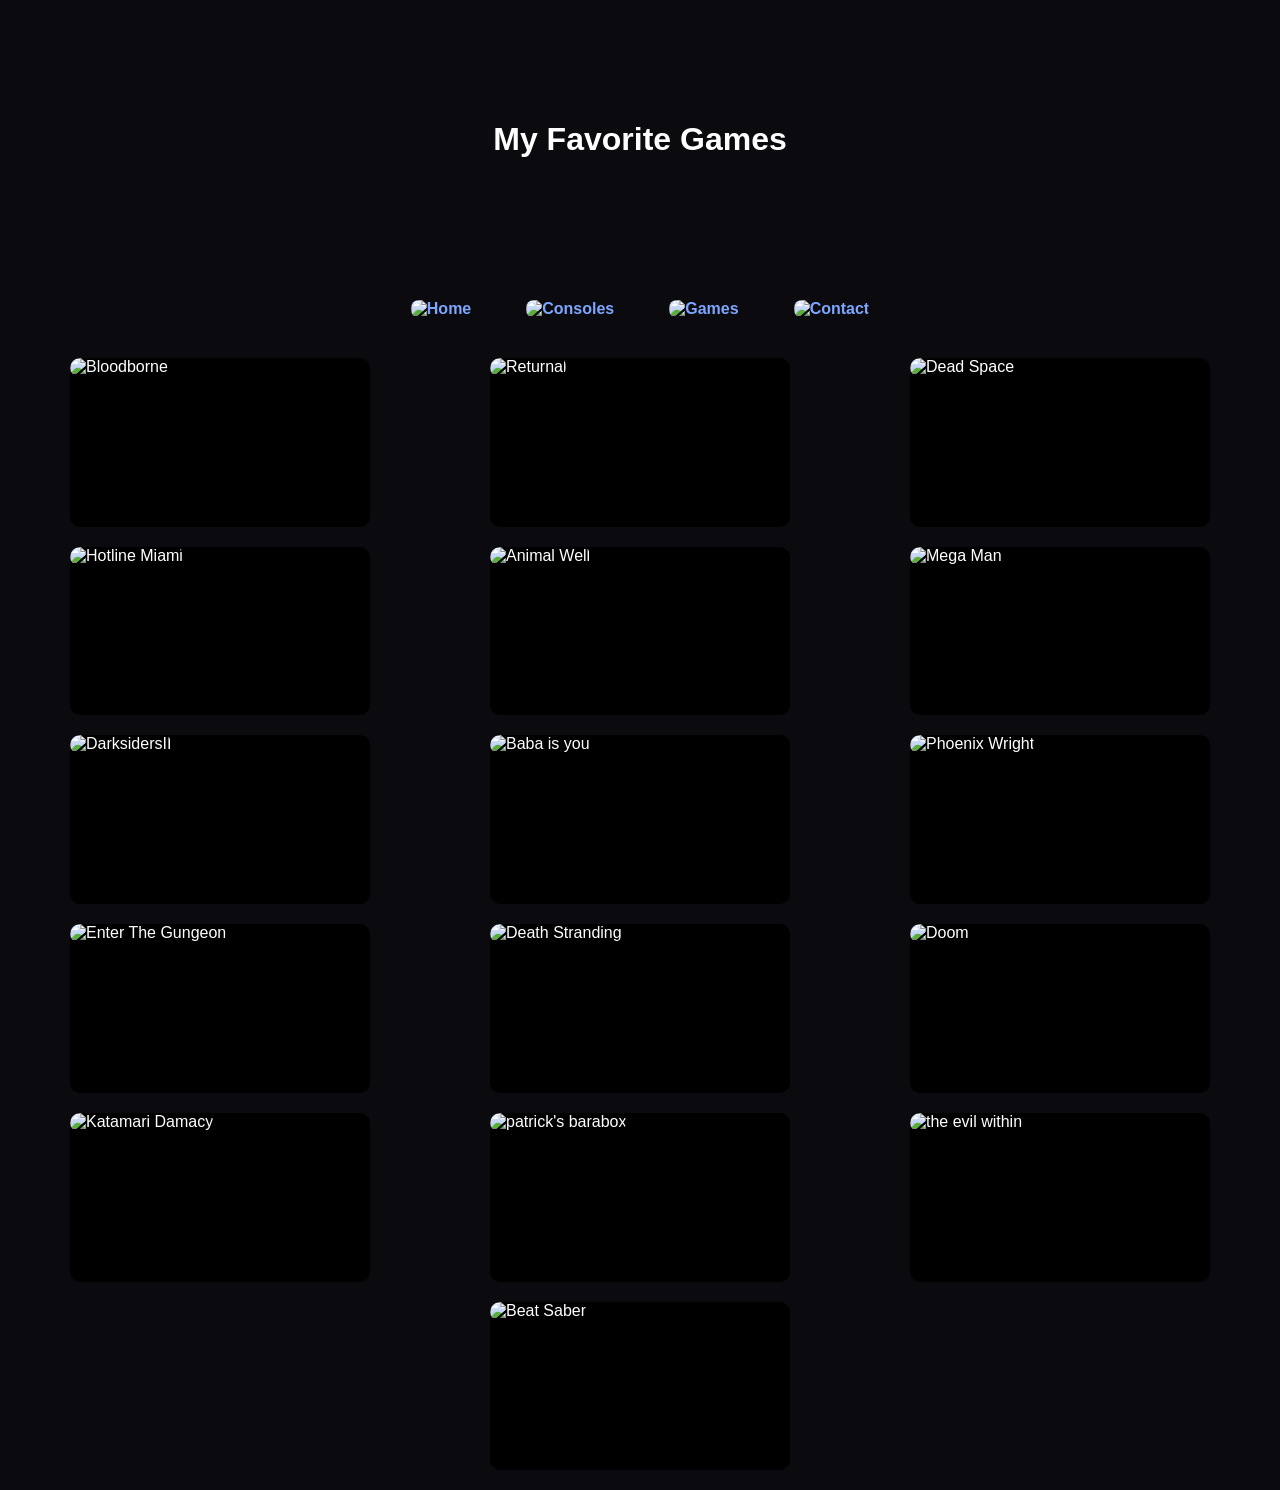
==== games.html @ de4f8e0d "Add files via upload" ====
<!DOCTYPE html>
<html lang="en">

<head>
    <meta charset="UTF-8">
    <title>Favorite Games</title>
    <link rel="stylesheet" href="style.css">
    <script src="script.js" defer></script>
</head>

<body>
    <div class="video-background">
        <video autoplay loop muted playsinline>
            <source src="data/Etgmenu.mp4" type="video/mp4">
        </video>
    </div>
    <div class="content">
        <h1 class="hero">My Favorite Games</h1>
        <nav class="nav-icons">
            <a href="index.html"><img src="data/gifs/newhouse.jpg" data-gif="data/gifs/newhouse.gif" class="hover-gif"
                    alt="Home"></a>
            <a href="consoles.html"><img src="data/gifs/game-console.jpg" data-gif="data/gifs/game-console.gif"
                    class="hover-gif" alt="Consoles"></a>
            <a href="games.html"><img src="data/gifs/game-over.jpg" data-gif="data/gifs/game-over.gif" class="hover-gif"
                    alt="Games"></a>
            <a href="contact.html"><img src="data/gifs/contact.jpg" data-gif="data/gifs/contact.gif" class="hover-gif"
                    alt="Contact"></a>
        </nav>




        <div class="card-grid">

            <div class="card">
                <div class="img-wrapper">
                    <img src="data/Images/Bloodborne.jpg" alt="Bloodborne">
                </div>
                <div class="details">
                    <h3>Bloodborne</h3>
                    <p>A gothic nightmare full of beasts and secrets.</p>
                </div>
            </div>

            <div class="card">
                <div class="img-wrapper">
                    <img src="data/Images/returnal.jpg" alt="Returnal">
                </div>
                <div class="details">
                    <h3>Returnal</h3>
                    <p>A mind-bending sci-fi roguelike with an amazing atmosphere.</p>
                </div>
            </div>

            <div class="card">
                <div class="img-wrapper">
                    <img src="data/gifs/deadspace.gif" alt="Dead Space">
                </div>
                <div class="details">
                    <h3>Dead Space</h3>
                    <p>A horror masterpiece with a romantic tragedy hidden inside.</p>
                </div>
            </div>
            <div class="card">
                <div class="img-wrapper">
                    <img src="data/Images/hotlinemiami.jpg" alt="Hotline Miami">
                </div>
                <div class="details">
                    <h3>Hotline Miami</h3>
                    <p>Fast, brutal, and unforgettable pixel violence.</p>
                </div>
            </div>
            <div class="card">
                <div class="img-wrapper">
                    <img src="data/Images/ANIMALWELL.jpeg" alt="Animal Well">
                </div>
                <div class="details">
                    <h3>Animal Well</h3>
                    <p>Mysterious, quiet, and beautifully designed puzzles.</p>
                </div>
            </div>
            <div class="card">
                <div class="img-wrapper">
                    <img src="data/Images/megaman.png" alt="Mega Man">
                </div>
                <div class="details">
                    <h3>Mega Man</h3>
                    <p>Classic platforming perfection.</p>
                </div>
            </div>
            <div class="card">
                <div class="img-wrapper">
                    <img src="data/Images/DarksidersII.jpg" alt="DarksidersII">
                </div>
                <div class="details">
                    <h3>DarksidersII</h3>
                    <p>a hack and slash action-adventure game.</p>
                </div>
            </div>
            <div class="card">
                <div class="img-wrapper">
                    <img src="data/Images/babaisyoulogo.jpg" alt="Baba is you">
                </div>
                <div class="details">
                    <h3>Baba is you</h3>
                    <p>a puzzle game</p>
                </div>
            </div>
            <div class="card">
                <div class="img-wrapper">
                    <img src="data/Images/phoenixwright.avif" alt="Phoenix Wright">
                </div>
                <div class="details">
                    <h3>Phoenix Wright</h3>
                    <p>Phoenix Wright: Ace Attorney is a visual novel adventure game</p>
                </div>
            </div>
            <div class="card">
                <div class="img-wrapper">
                    <img src="data/gifs/Etg.gif" alt="Enter The Gungeon">
                </div>
                <div class="details">
                    <h3>Enter The Gungeon</h3>
                    <p>a roguelike fast-paced action-adventure game</p>
                </div>
            </div>
            <div class="card">
                <div class="img-wrapper">
                    <img src="data/gifs/deathstranding.gif" alt="Death Stranding">
                </div>
                <div class="details">
                    <h3>Death Stranding</h3>
                    <p>open world game created by Hideo Kojima.</p>
                </div>
            </div>
            <div class="card">
                <div class="img-wrapper">
                    <img src="data/Images/doom.png" alt="Doom">
                </div>
                <div class="details">
                    <h3>Doom</h3>
                    <p>first-person shooter game.</p>
                </div>
            </div>
            <div class="card">
                <div class="img-wrapper">
                    <img src="data/Images/katamaridamacy.jpeg" alt="Katamari Damacy">
                </div>
                <div class="details">
                    <h3>Katamari Damacy</h3>
                    <p>roll a ball and collect everything in the world.</p>
                </div>
            </div>
            <div class="card">
                <div class="img-wrapper">
                    <img src="data/Images/patrick'sbarabox.png" alt="patrick's barabox">
                </div>
                <div class="details">
                    <h3>patrick's barabox</h3>
                    <p>a puzzle game</p>
                </div>
            </div>
            <div class="card">
                <div class="img-wrapper">
                    <img src="data/Images/theevilwithin.webp" alt="the evil within">
                </div>
                <div class="details">
                    <h3>the evil within</h3>
                    <p>horror game.</p>
                </div>
            </div>
            <div class="card">
                <div class="img-wrapper">
                    <img src="data/Images/BeatSaber.jpg" alt="Beat Saber">
                </div>
                <div class="details">
                    <h3>Beat Saber</h3>
                    <p>VR music-based rhythm game.</p>
                </div>
            </div>
        </div>
    </div>
</body>

</html>
---- style.css ----
body {
    font-family: Arial, sans-serif;
    background-color: #0a0a0f;
    color: #eee;
    margin: 0;
    padding: 0;
}

nav a {
    margin: 0 15px;
    color: #7da6ff;
    text-decoration: none;
    font-weight: bold;
    transition: 0.3s ease;
}

nav a:hover {
    text-decoration: underline;
    padding: 5px 10px;
    background-color: #333;
    border-radius: 5px;
}

main {
    padding: 15px;
}

img {
    width: 50px;
    border-radius: 8px;
}

table {
    width: 80%;
    border-collapse: collapse;
    margin: 20px 0;
}

table,
th,
td {
    border: 1px solid #555;
    padding: 10px;
}

th {
    background-color: #333;
}

footer {
    background-color: #333;
    text-align: center;
    padding: 10px;
    margin-top: 30px;
}

form {
    display: flex;
    flex-direction: column;
    width: 300px;
}

input,
textarea {
    margin-bottom: 10px;
    padding: 8px;
}

.hero {
    background-image: url('');
    background-size: contain;
    background-position: center;
    padding: 100px;
    text-align: center;
    color: #ffffff;
    border-radius: 100px;
}

img:hover {
    transform: scale(1.05);
    transition: 0.3s ease;
}

.game-card {
    background-color: #1b1b1b;
    padding: 15px;
    margin: 10px;
    border-radius: 10px;
    box-shadow: 0 0 10px #000;
}

.light-mode {
    background-color: #eee;
    color: #111;
}





/* Background video container */
.video-background {
    position: fixed;
    top: 0;
    left: 0;
    height: 100vh;
    width: 100vw;
    overflow: hidden;
    z-index: -1;
}

/* Keep video stable */
.video-background video {
    position: absolute;
    top: 50%;
    left: 50%;
    width: 100%;
    height: 100%;
    object-fit: cover;
    /* keeps video ratio without zooming in */
    transform: translate(-50%, -50%);
    filter: brightness(1);
}


/* Content stays above */
.content {
    position: relative;
    z-index: 2;
    color: white;
}


.nav-icons {
    display: flex;
    justify-content: center;
    gap: 25px;
    padding: 20px;
}

.nav-icons img {
    width: 150px;
    height: 150px;
    object-fit: contain;
    cursor: pointer;
    transition: transform 0.2s, filter 0.3s;

}


.nav-icons img:hover {
    transform: scale(1.15);
    filter: drop-shadow(0 0 12px #800080);
}

.card {
    display: flex;
    margin: auto;
    flex-direction: column;
    width: 300px;
    border-radius: 10px;
    overflow: hidden;
    background: #000;
    opacity: 1;
    cursor: pointer;
    transition: 0.3s;
}

/* 16:9 wrapper */
.img-wrapper {
    width: 100%;
    aspect-ratio: 16/9;
}

.img-wrapper img {
    width: 100%;
    height: 100%;
    object-fit: cover;

    /* THIS IS IMPORTANT: allow clicking through the image */
    pointer-events: none;
}

.card:hover {
    transform: scale(1.03);
    box-shadow: 0 0 20px #800080;
}

.details {
    max-height: 0;
    overflow: hidden;
    padding: 0 12px;
    color: white;
    background: #000c;
    transition: 0.4s ease;
}

.card.active .details {
    max-height: 200px;
    padding: 12px;
}

.card-grid {
    display: flex;
    flex-wrap: wrap;
    gap: 20px;
    justify-content: center;
    padding: 20px;
}

.hover-gif {
    width: 150px;
    cursor: pointer;
}
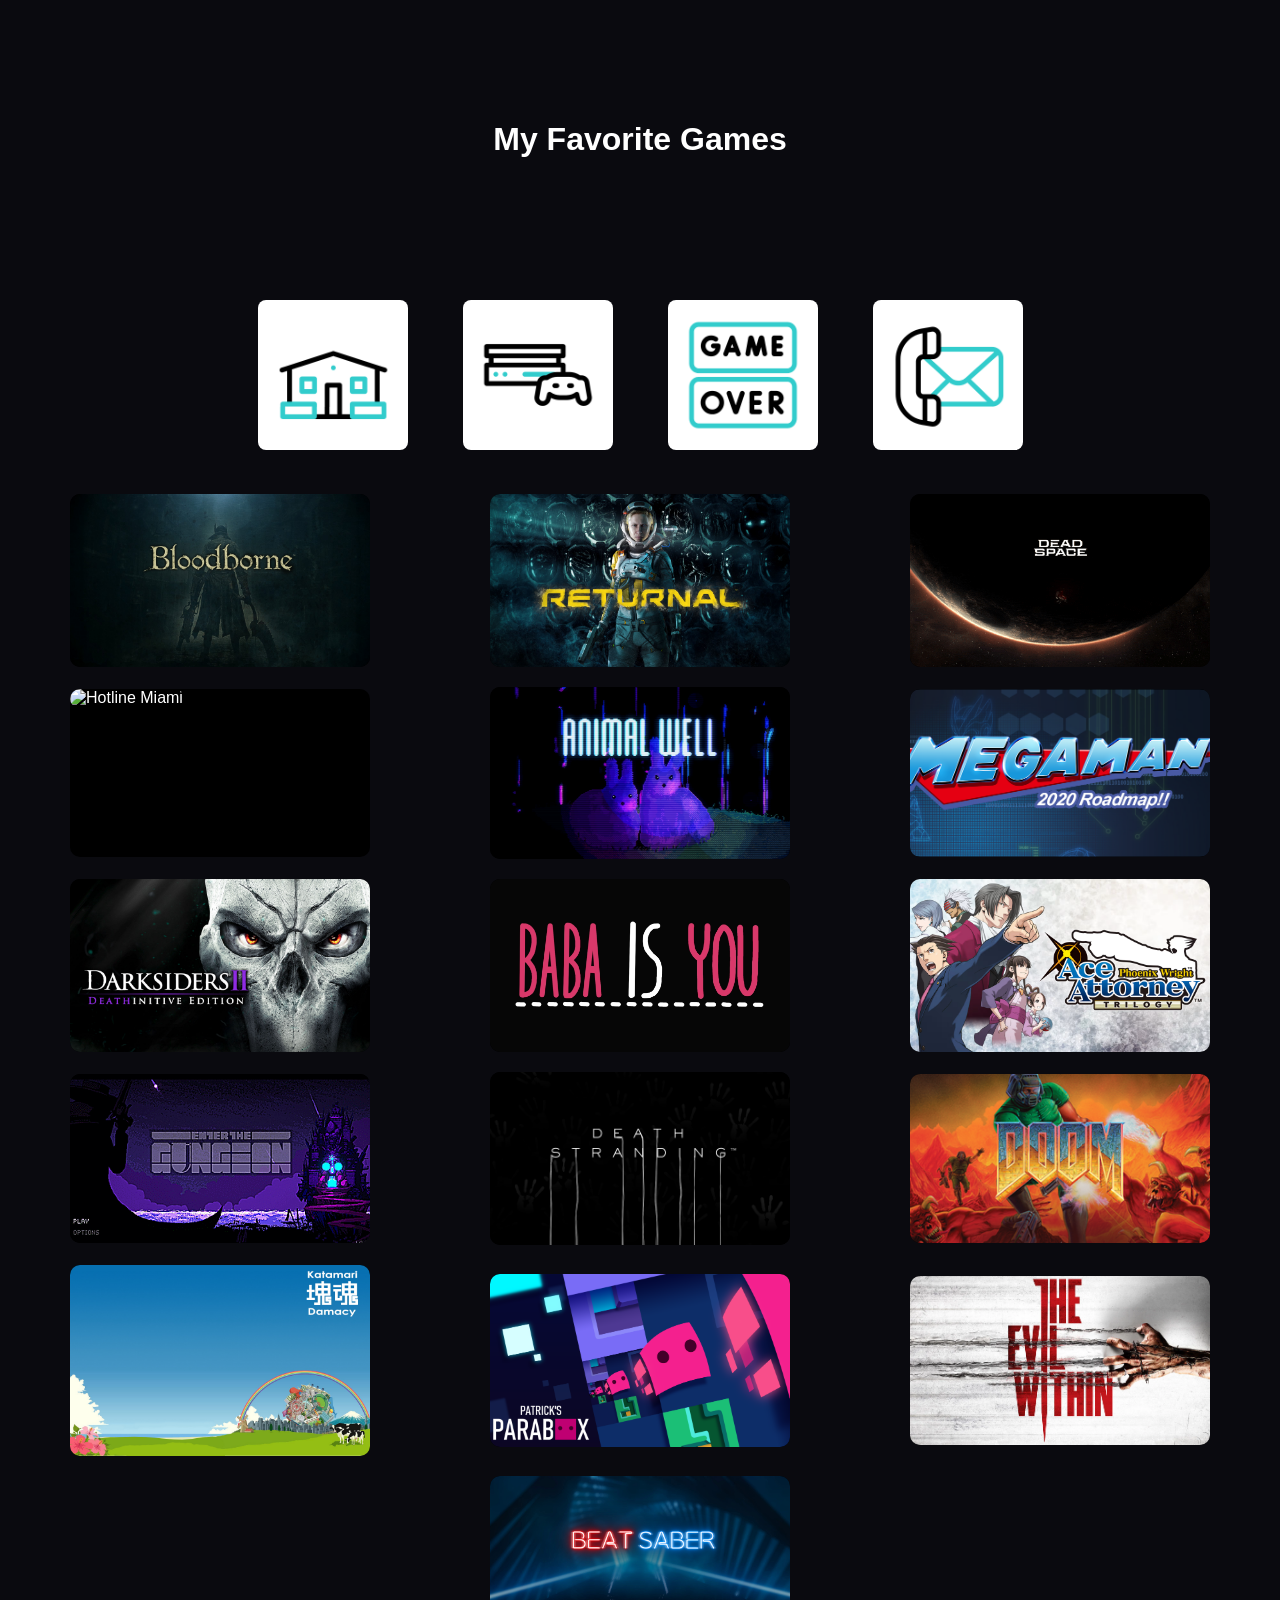
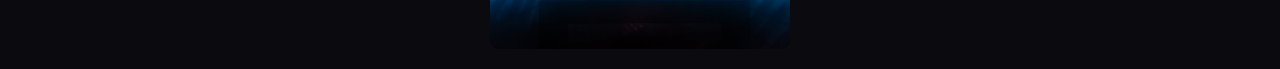
==== commit bad3cf0b: "Update games.html" ====
--- a/games.html
+++ b/games.html
@@ -11,7 +11,7 @@
 <body>
     <div class="video-background">
         <video autoplay loop muted playsinline>
-            <source src="data/Etgmenu.mp4" type="video/mp4">
+            <source src="data/videos/Etgmenu.mp4" type="video/mp4">
         </video>
     </div>
     <div class="content">
@@ -182,4 +182,5 @@
     </div>
 </body>
 
-</html>+
+</html>
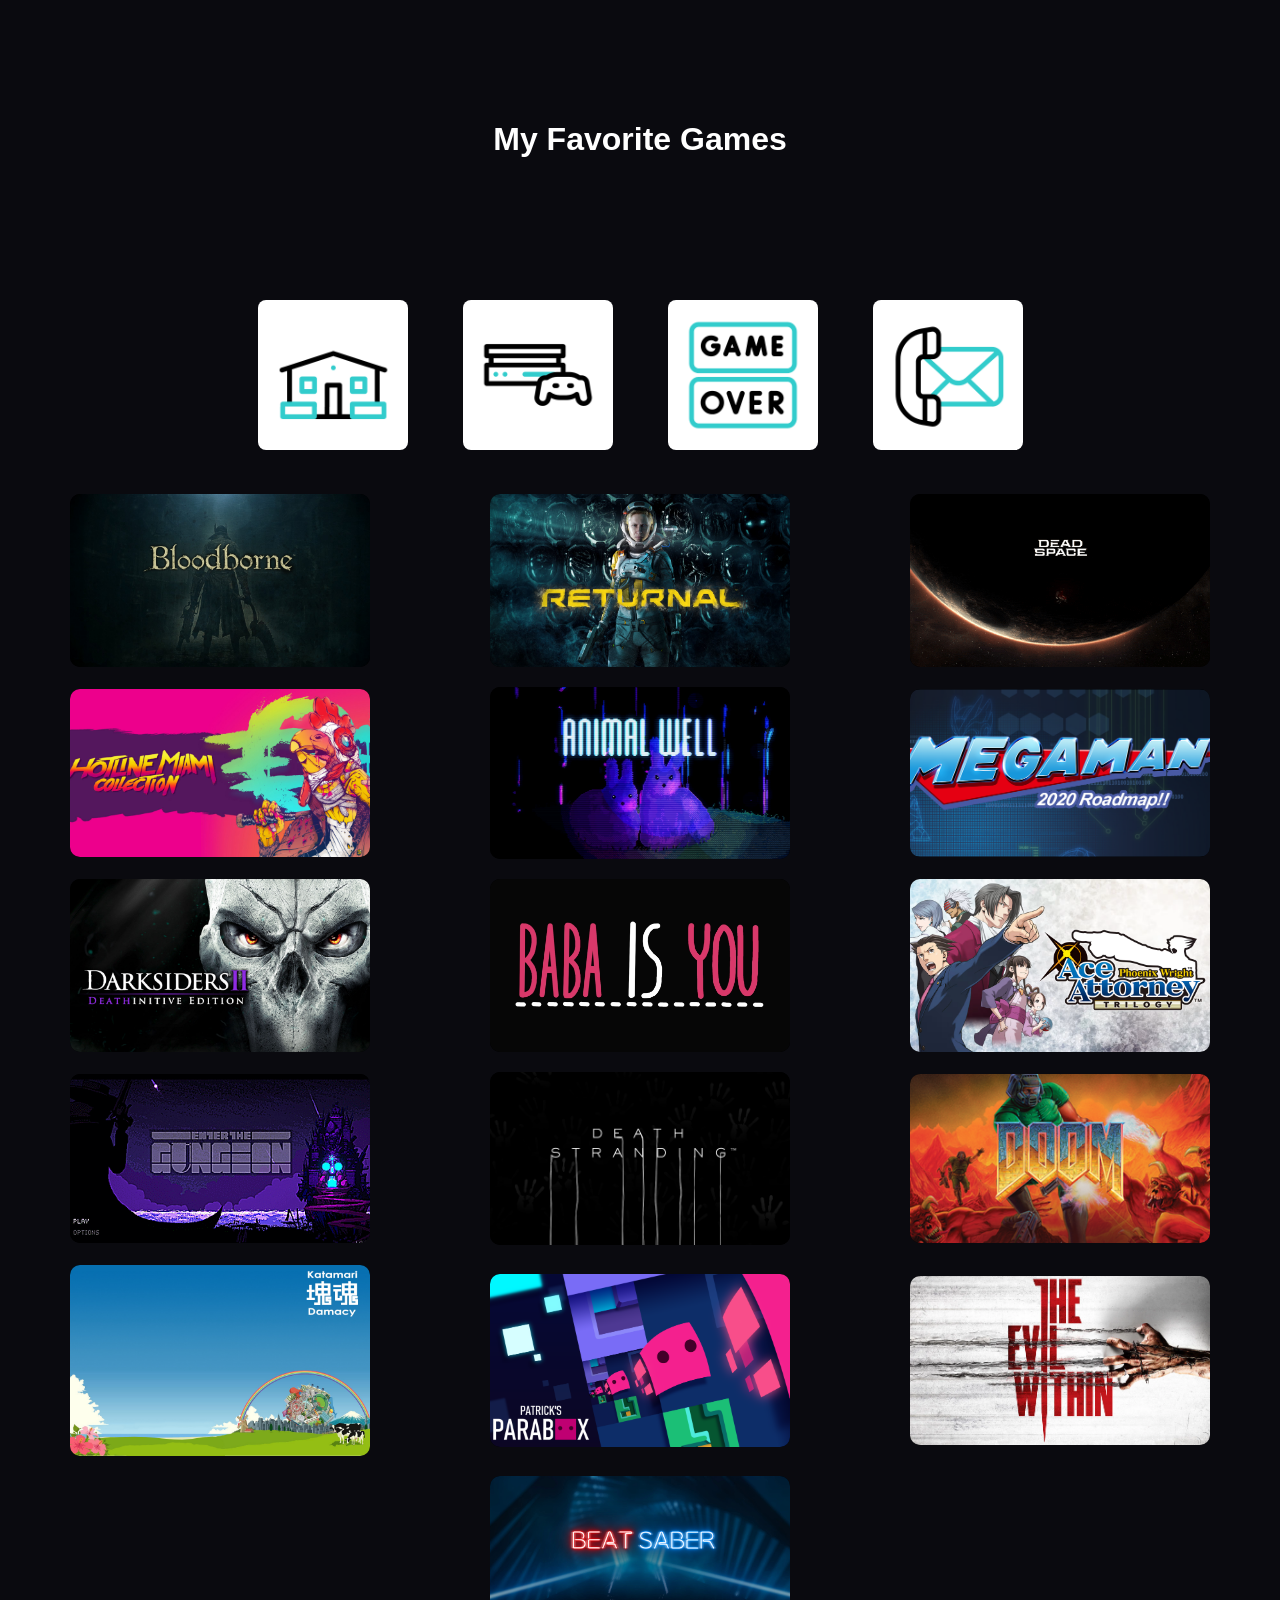
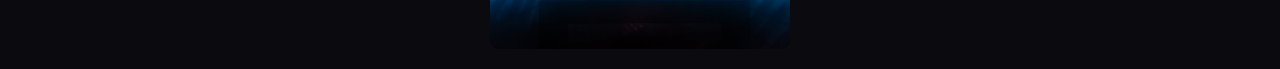
==== commit f7624b5b: "Update games.html" ====
--- a/games.html
+++ b/games.html
@@ -63,7 +63,7 @@
             </div>
             <div class="card">
                 <div class="img-wrapper">
-                    <img src="data/Images/hotlinemiami.jpg" alt="Hotline Miami">
+                    <img src="data/Images/HotlineMiami.jpg" alt="Hotline Miami">
                 </div>
                 <div class="details">
                     <h3>Hotline Miami</h3>
@@ -184,3 +184,4 @@
 
 
 </html>
+
